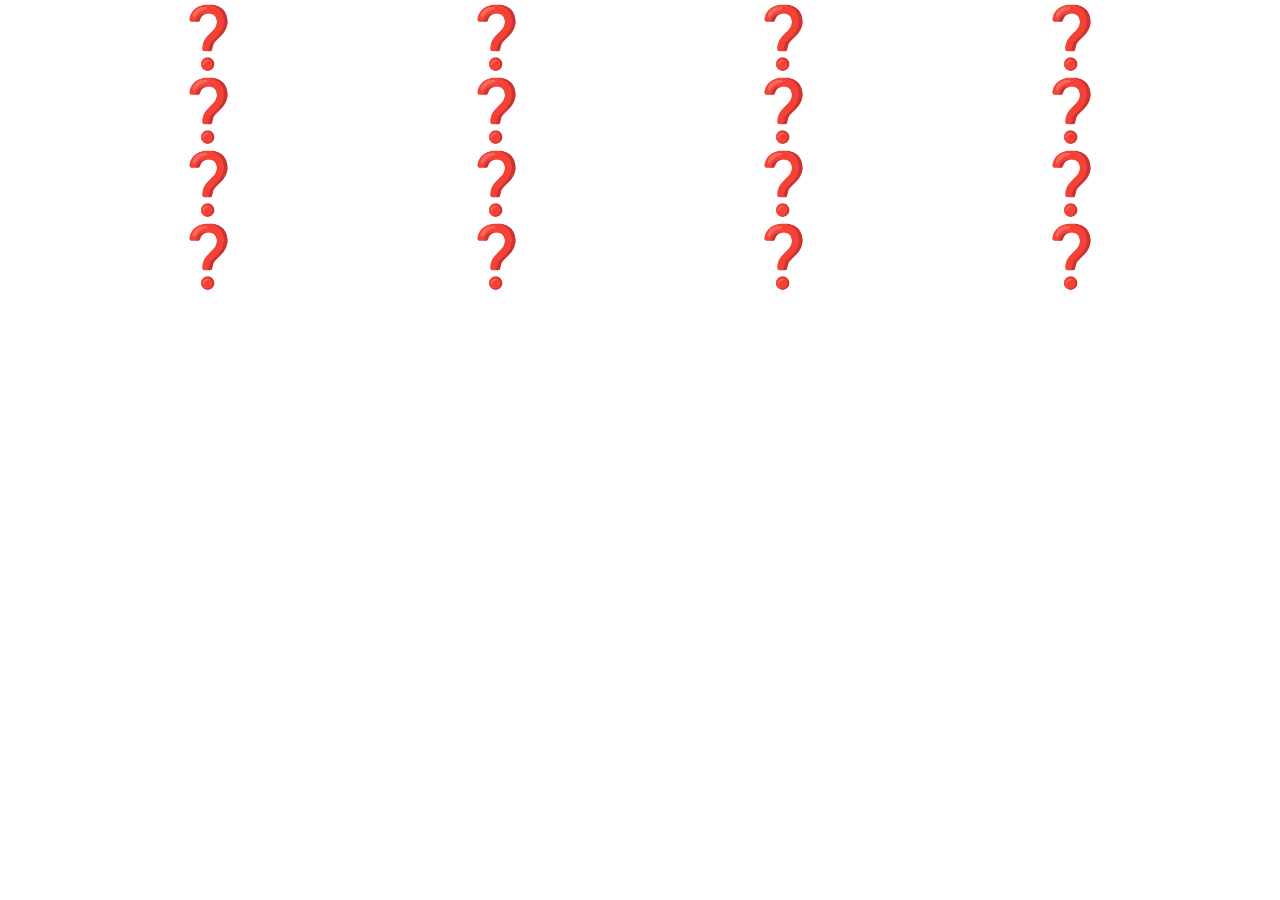
==== index.html @ 3c8aaf77 "simplify things first for cloudfare deploy." ====
<!DOCTYPE html>
<html lang="pt-BR">
<head>
    <meta charset="UTF-8">
    <meta name="viewport" content="width=device-width, initial-scale=1.0">
    <link rel="stylesheet" href="estilo.css">
    <title>Jogo de Memória</title>
</head>
<body>
    <script src="script.js"></script>  
</body>
</html>
---- estilo.css ----
* {
    padding: 0;
    margin: 0;
    box-sizing: border-box;
  }

table {
    width: 90%; 
    margin-left: 5%; 
    margin-right: 5%;
    cursor: pointer;
}
  
td {
    text-align: center;
    vertical-align: center;
}
  
td:hover {
    background-color: #f5f5f5;
}

p {
    display: block;
    width: 100%;
    height: 100%;
    font-size: 45pt;
}
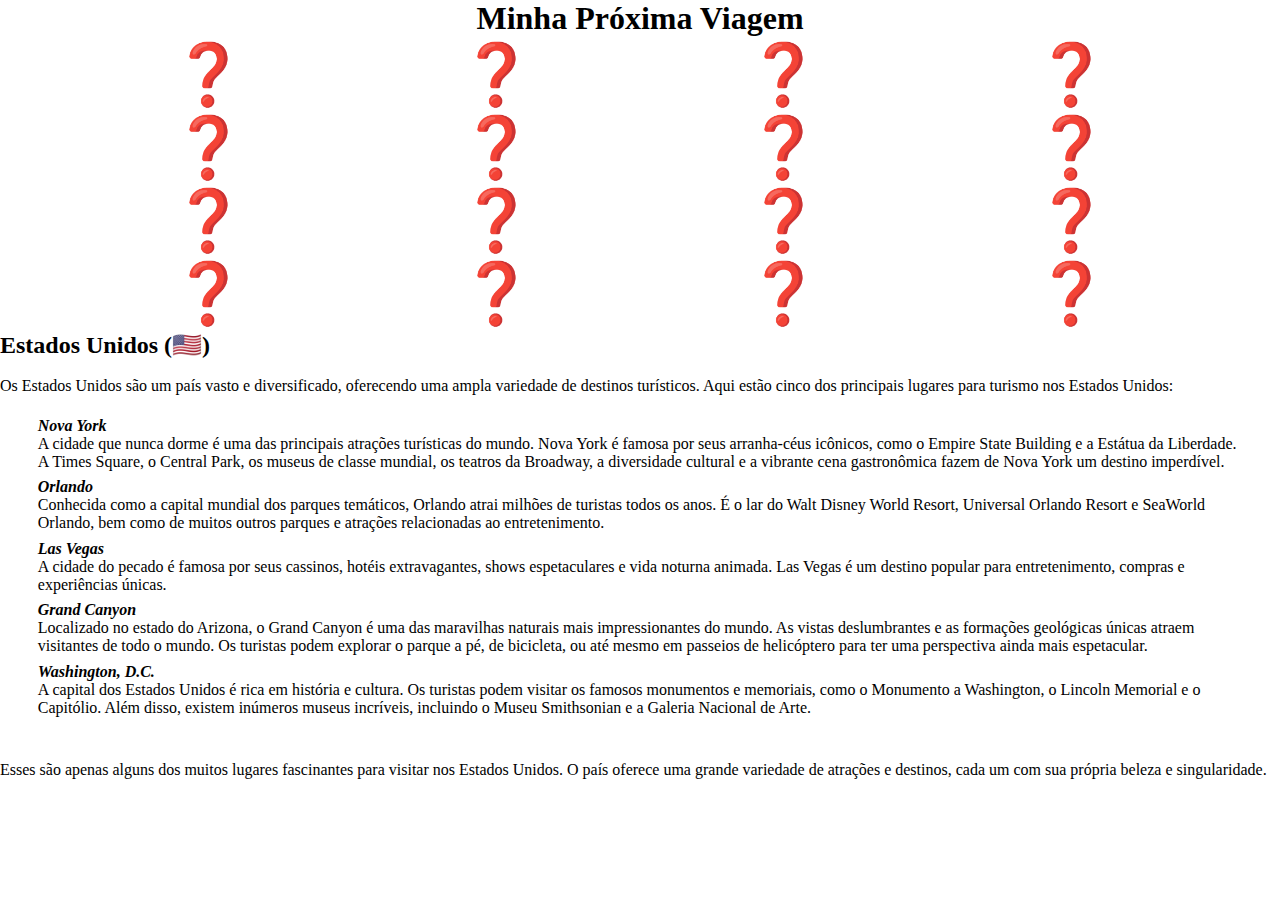
==== commit fa1c4342: "your next trip: initial raw styling" ====
--- a/index.html
+++ b/index.html
@@ -4,9 +4,37 @@
     <meta charset="UTF-8">
     <meta name="viewport" content="width=device-width, initial-scale=1.0">
     <link rel="stylesheet" href="estilo.css">
-    <title>Jogo de Memória</title>
+    <script async src="https://pagead2.googlesyndication.com/pagead/js/adsbygoogle.js?client=ca-pub-1192921749886119" crossorigin="anonymous">
+    </script>
+    <title>Próxima Viagem</title>
 </head>
 <body>
+    <h1 style="text-align: center">Minha Próxima Viagem</h1>
+    <div id="tabela-memo"></div>
+    <div id="meu-banner"></div>
+    <div id="local-viagem">
+        <h2>Estados Unidos (🇺🇸)</h2>
+        <br>
+          Os Estados Unidos são um país vasto e diversificado, oferecendo uma ampla variedade de destinos turísticos. Aqui estão cinco dos principais lugares para turismo nos Estados Unidos:
+        </br>
+        <br/>
+        <dl>
+            <dt><em><b>Nova York</b></em></dt>
+            <dd>A cidade que nunca dorme é uma das principais atrações turísticas do mundo. Nova York é famosa por seus arranha-céus icônicos, como o Empire State Building e a Estátua da Liberdade. A Times Square, o Central Park, os museus de classe mundial, os teatros da Broadway, a diversidade cultural e a vibrante cena gastronômica fazem de Nova York um destino imperdível.</dd>
+            <dt><em><b>Orlando</b></em> </dt>
+            <dd>Conhecida como a capital mundial dos parques temáticos, Orlando atrai milhões de turistas todos os anos. É o lar do Walt Disney World Resort, Universal Orlando Resort e SeaWorld Orlando, bem como de muitos outros parques e atrações relacionadas ao entretenimento.</dd>
+            <dt><em><b>Las Vegas</b></em> </dt>
+            <dd> A cidade do pecado é famosa por seus cassinos, hotéis extravagantes, shows espetaculares e vida noturna animada. Las Vegas é um destino popular para entretenimento, compras e experiências únicas.</dd>
+            <dt><em><b>Grand Canyon</b></em> </dt>
+            <dd>Localizado no estado do Arizona, o Grand Canyon é uma das maravilhas naturais mais impressionantes do mundo. As vistas deslumbrantes e as formações geológicas únicas atraem visitantes de todo o mundo. Os turistas podem explorar o parque a pé, de bicicleta, ou até mesmo em passeios de helicóptero para ter uma perspectiva ainda mais espetacular.</dd>
+            <dt><em><b>Washington, D.C.</b></em></dt>
+            <dd>A capital dos Estados Unidos é rica em história e cultura. Os turistas podem visitar os famosos monumentos e memoriais, como o Monumento a Washington, o Lincoln Memorial e o Capitólio. Além disso, existem inúmeros museus incríveis, incluindo o Museu Smithsonian e a Galeria Nacional de Arte.</dd>
+        </dl>
+        <br/>
+        <br>
+            Esses são apenas alguns dos muitos lugares fascinantes para visitar nos Estados Unidos. O país oferece uma grande variedade de atrações e destinos, cada um com sua própria beleza e singularidade.
+        </br>
+    </div>
     <script src="script.js"></script>  
 </body>
-</html>+</html>
--- a/estilo.css
+++ b/estilo.css
@@ -26,4 +26,21 @@
     height: 100%;
     font-size: 45pt;
 }
-  +
+dl {
+  display: block;
+  margin-top: .1cm;
+  margin-bottom: 0;
+  margin-left: 1cm;
+  margin-right: 1cm;
+}
+
+dt {
+  display: block;
+}
+
+dd {
+    display: block;
+    margin-left: 0;
+    margin-bottom: .2cm;
+}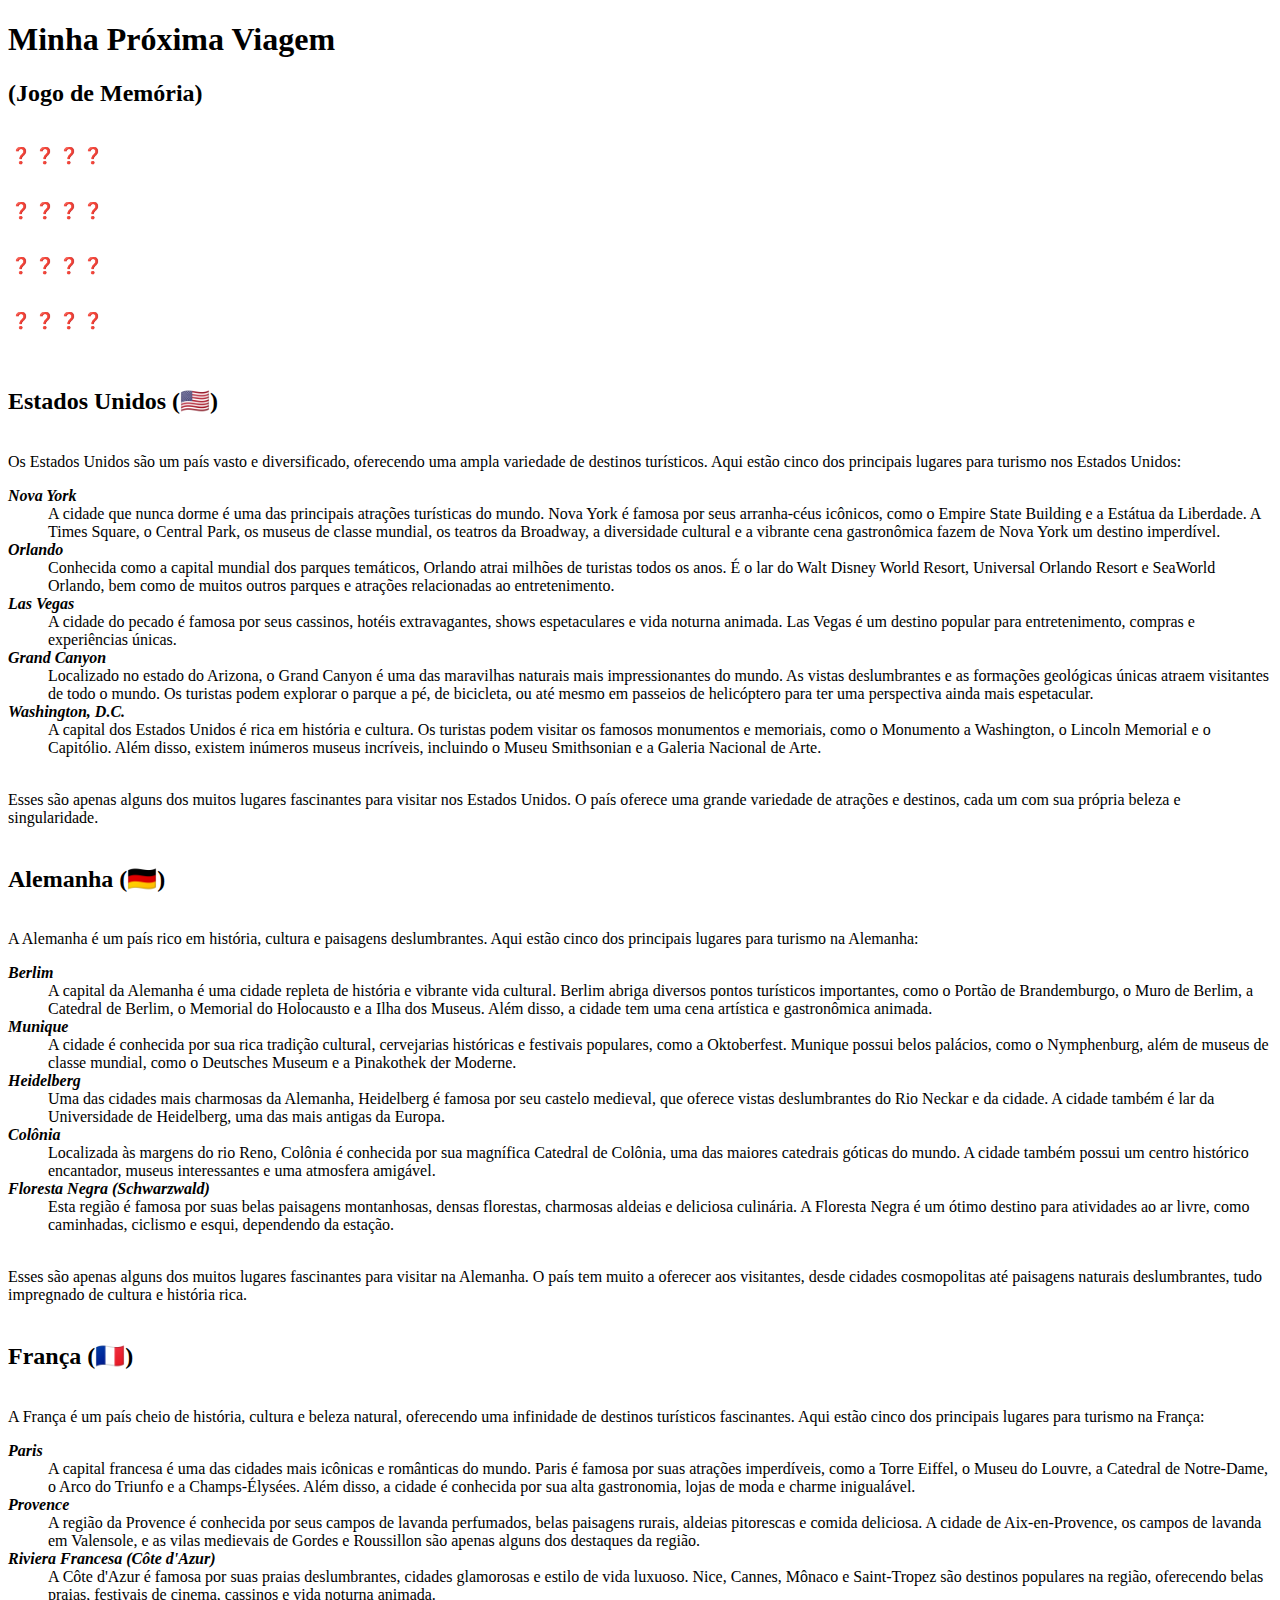
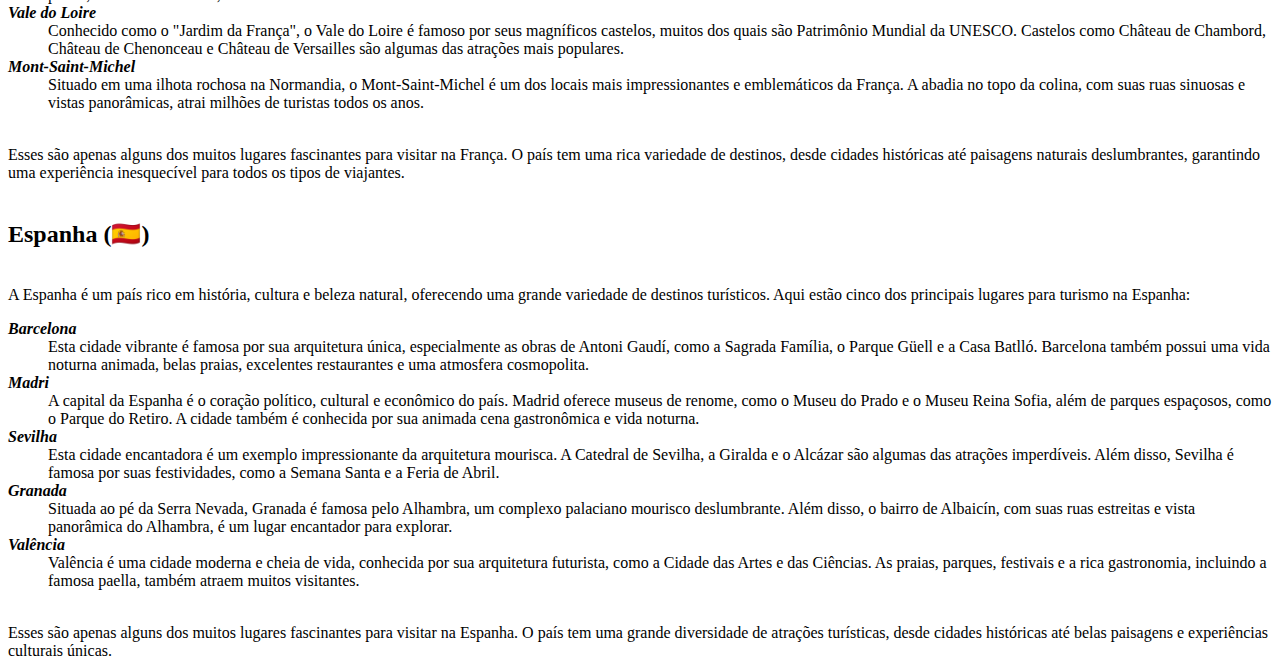
==== commit 3827626c: "New section-based layout." ====
--- a/index.html
+++ b/index.html
@@ -3,38 +3,149 @@
 <head>
     <meta charset="UTF-8">
     <meta name="viewport" content="width=device-width, initial-scale=1.0">
-    <link rel="stylesheet" href="estilo.css">
+    <link rel="stylesheet" href="estilo-novo.css">
     <script async src="https://pagead2.googlesyndication.com/pagead/js/adsbygoogle.js?client=ca-pub-1192921749886119" crossorigin="anonymous">
     </script>
     <title>Próxima Viagem</title>
 </head>
 <body>
-    <h1 style="text-align: center">Minha Próxima Viagem</h1>
-    <div id="tabela-memo"></div>
-    <div id="meu-banner"></div>
-    <div id="local-viagem">
-        <h2>Estados Unidos (🇺🇸)</h2>
-        <br>
-          Os Estados Unidos são um país vasto e diversificado, oferecendo uma ampla variedade de destinos turísticos. Aqui estão cinco dos principais lugares para turismo nos Estados Unidos:
-        </br>
-        <br/>
-        <dl>
-            <dt><em><b>Nova York</b></em></dt>
-            <dd>A cidade que nunca dorme é uma das principais atrações turísticas do mundo. Nova York é famosa por seus arranha-céus icônicos, como o Empire State Building e a Estátua da Liberdade. A Times Square, o Central Park, os museus de classe mundial, os teatros da Broadway, a diversidade cultural e a vibrante cena gastronômica fazem de Nova York um destino imperdível.</dd>
-            <dt><em><b>Orlando</b></em> </dt>
-            <dd>Conhecida como a capital mundial dos parques temáticos, Orlando atrai milhões de turistas todos os anos. É o lar do Walt Disney World Resort, Universal Orlando Resort e SeaWorld Orlando, bem como de muitos outros parques e atrações relacionadas ao entretenimento.</dd>
-            <dt><em><b>Las Vegas</b></em> </dt>
-            <dd> A cidade do pecado é famosa por seus cassinos, hotéis extravagantes, shows espetaculares e vida noturna animada. Las Vegas é um destino popular para entretenimento, compras e experiências únicas.</dd>
-            <dt><em><b>Grand Canyon</b></em> </dt>
-            <dd>Localizado no estado do Arizona, o Grand Canyon é uma das maravilhas naturais mais impressionantes do mundo. As vistas deslumbrantes e as formações geológicas únicas atraem visitantes de todo o mundo. Os turistas podem explorar o parque a pé, de bicicleta, ou até mesmo em passeios de helicóptero para ter uma perspectiva ainda mais espetacular.</dd>
-            <dt><em><b>Washington, D.C.</b></em></dt>
-            <dd>A capital dos Estados Unidos é rica em história e cultura. Os turistas podem visitar os famosos monumentos e memoriais, como o Monumento a Washington, o Lincoln Memorial e o Capitólio. Além disso, existem inúmeros museus incríveis, incluindo o Museu Smithsonian e a Galeria Nacional de Arte.</dd>
-        </dl>
-        <br/>
-        <br>
+    <header>
+        <h1>Minha Próxima Viagem</h1>
+        <h2>(Jogo de Memória)</h2>
+    </header>
+    <section>
+        <div id="tabela-memo"></div>
+        <div id="meu-banner"></div>
+    </section>
+    <br/>
+    <section>
+        <div id="local-viagem1">
+            <h2>Estados Unidos (🇺🇸)</h2>
+            <br>
+                Os Estados Unidos são um país vasto e diversificado, oferecendo uma ampla variedade de destinos turísticos. Aqui estão cinco dos principais lugares para turismo nos Estados Unidos:
+            </br>
+            <dl>
+                <dt><em><b>Nova York</b></em></dt>
+                <dd>A cidade que nunca dorme é uma das principais atrações turísticas do mundo. Nova York é famosa por seus arranha-céus icônicos, como o Empire State Building e a Estátua da Liberdade. A Times Square, o Central Park, os museus de classe mundial, os teatros da Broadway, a diversidade cultural e a vibrante cena gastronômica fazem de Nova York um destino imperdível.</dd>
+                <dt><em><b>Orlando</b></em> </dt>
+                <dd>Conhecida como a capital mundial dos parques temáticos, Orlando atrai milhões de turistas todos os anos. É o lar do Walt Disney World Resort, Universal Orlando Resort e SeaWorld Orlando, bem como de muitos outros parques e atrações relacionadas ao entretenimento.</dd>
+                <dt><em><b>Las Vegas</b></em> </dt>
+                <dd> A cidade do pecado é famosa por seus cassinos, hotéis extravagantes, shows espetaculares e vida noturna animada. Las Vegas é um destino popular para entretenimento, compras e experiências únicas.</dd>
+                <dt><em><b>Grand Canyon</b></em> </dt>
+                <dd>Localizado no estado do Arizona, o Grand Canyon é uma das maravilhas naturais mais impressionantes do mundo. As vistas deslumbrantes e as formações geológicas únicas atraem visitantes de todo o mundo. Os turistas podem explorar o parque a pé, de bicicleta, ou até mesmo em passeios de helicóptero para ter uma perspectiva ainda mais espetacular.</dd>
+                <dt><em><b>Washington, D.C.</b></em></dt>
+                <dd>A capital dos Estados Unidos é rica em história e cultura. Os turistas podem visitar os famosos monumentos e memoriais, como o Monumento a Washington, o Lincoln Memorial e o Capitólio. Além disso, existem inúmeros museus incríveis, incluindo o Museu Smithsonian e a Galeria Nacional de Arte.</dd>
+            </dl>
+            <br>
             Esses são apenas alguns dos muitos lugares fascinantes para visitar nos Estados Unidos. O país oferece uma grande variedade de atrações e destinos, cada um com sua própria beleza e singularidade.
-        </br>
-    </div>
-    <script src="script.js"></script>  
+            </br>
+        </div>
+    </section>
+    <br/>
+    <section>
+        <div id="local-viagem2">
+            <h2>Alemanha (🇩🇪)</h2>
+
+            <br>
+                A Alemanha é um país rico em história, cultura e paisagens deslumbrantes. Aqui estão cinco dos principais lugares para turismo na Alemanha:
+            </br>
+            <dl>
+                <dt><em><b>Berlim</b></em></dt>
+                <dd>
+                 A capital da Alemanha é uma cidade repleta de história e vibrante vida cultural. Berlim abriga diversos pontos turísticos importantes, como o Portão de Brandemburgo, o Muro de Berlim, a Catedral de Berlim, o Memorial do Holocausto e a Ilha dos Museus. Além disso, a cidade tem uma cena artística e gastronômica animada.
+                </dd>
+                <dt><em><b>Munique</b></em></dt>
+                <dd>
+                    A cidade é conhecida por sua rica tradição cultural, cervejarias históricas e festivais populares, como a Oktoberfest. Munique possui belos palácios, como o Nymphenburg, além de museus de classe mundial, como o Deutsches Museum e a Pinakothek der Moderne.
+                </dd>
+                <dt><em><b>Heidelberg</b></em></dt>
+                <dd>
+                 Uma das cidades mais charmosas da Alemanha, Heidelberg é famosa por seu castelo medieval, que oferece vistas deslumbrantes do Rio Neckar e da cidade. A cidade também é lar da Universidade de Heidelberg, uma das mais antigas da Europa.
+                </dd>
+                <dt><em><b>Colônia</b></em></dt>
+                <dd>
+                 Localizada às margens do rio Reno, Colônia é conhecida por sua magnífica Catedral de Colônia, uma das maiores catedrais góticas do mundo. A cidade também possui um centro histórico encantador, museus interessantes e uma atmosfera amigável.
+                </dd>
+                <dt><em><b>Floresta Negra (Schwarzwald)</b></em></dt>
+                <dd>
+                    Esta região é famosa por suas belas paisagens montanhosas, densas florestas, charmosas aldeias e deliciosa culinária. A Floresta Negra é um ótimo destino para atividades ao ar livre, como caminhadas, ciclismo e esqui, dependendo da estação.
+                </dd>
+            </dl>
+            <br>Esses são apenas alguns dos muitos lugares fascinantes para visitar na Alemanha. O país tem muito a oferecer aos visitantes, desde cidades cosmopolitas até paisagens naturais deslumbrantes, tudo impregnado de cultura e história rica.
+            </br>
+        </div>
+    </section>
+    <br/>
+    <section>
+        <div id="local-viagem3">
+            <h2> França (🇫🇷)</h2>
+
+            <br>
+                A França é um país cheio de história, cultura e beleza natural, oferecendo uma infinidade de destinos turísticos fascinantes. Aqui estão cinco dos principais lugares para turismo na França:
+            </br>
+            <dl>
+                <dt><em><b>Paris</b></em></dt>
+                <dd>
+                    A capital francesa é uma das cidades mais icônicas e românticas do mundo. Paris é famosa por suas atrações imperdíveis, como a Torre Eiffel, o Museu do Louvre, a Catedral de Notre-Dame, o Arco do Triunfo e a Champs-Élysées. Além disso, a cidade é conhecida por sua alta gastronomia, lojas de moda e charme inigualável.                </dd>
+                <dt><em><b>Provence</b></em></dt>
+                <dd>
+                    A região da Provence é conhecida por seus campos de lavanda perfumados, belas paisagens rurais, aldeias pitorescas e comida deliciosa. A cidade de Aix-en-Provence, os campos de lavanda em Valensole, e as vilas medievais de Gordes e Roussillon são apenas alguns dos destaques da região.
+                </dd>
+                <dt><em><b>Riviera Francesa (Côte d'Azur)</b></em></dt>
+                <dd>
+                    A Côte d'Azur é famosa por suas praias deslumbrantes, cidades glamorosas e estilo de vida luxuoso. Nice, Cannes, Mônaco e Saint-Tropez são destinos populares na região, oferecendo belas praias, festivais de cinema, cassinos e vida noturna animada.
+                </dd>
+                <dt><em><b>Vale do Loire</b></em></dt>
+                <dd>
+                    Conhecido como o "Jardim da França", o Vale do Loire é famoso por seus magníficos castelos, muitos dos quais são Patrimônio Mundial da UNESCO. Castelos como Château de Chambord, Château de Chenonceau e Château de Versailles são algumas das atrações mais populares.
+                </dd>
+                <dt><em><b>Mont-Saint-Michel</b></em></dt>
+                <dd>
+                    Situado em uma ilhota rochosa na Normandia, o Mont-Saint-Michel é um dos locais mais impressionantes e emblemáticos da França. A abadia no topo da colina, com suas ruas sinuosas e vistas panorâmicas, atrai milhões de turistas todos os anos.
+                </dd>
+            </dl>
+            <br>
+                Esses são apenas alguns dos muitos lugares fascinantes para visitar na França. O país tem uma rica variedade de destinos, desde cidades históricas até paisagens naturais deslumbrantes, garantindo uma experiência inesquecível para todos os tipos de viajantes.
+            </br>
+        </div>
+    </section>
+   <br/>
+    <section>
+        <div id="local-viagem4">
+            <h2> Espanha (🇪🇸)</h2>
+
+            <br>
+                A Espanha é um país rico em história, cultura e beleza natural, oferecendo uma grande variedade de destinos turísticos. Aqui estão cinco dos principais lugares para turismo na Espanha:
+            </br>
+            <dl>
+                <dt><em><b>Barcelona</b></em></dt>
+                <dd>
+                    Esta cidade vibrante é famosa por sua arquitetura única, especialmente as obras de Antoni Gaudí, como a Sagrada Família, o Parque Güell e a Casa Batlló. Barcelona também possui uma vida noturna animada, belas praias, excelentes restaurantes e uma atmosfera cosmopolita.
+                <dt><em><b>Madri</b></em></dt>
+                <dd>
+                    A capital da Espanha é o coração político, cultural e econômico do país. Madrid oferece museus de renome, como o Museu do Prado e o Museu Reina Sofia, além de parques espaçosos, como o Parque do Retiro. A cidade também é conhecida por sua animada cena gastronômica e vida noturna.
+                </dd>
+                <dt><em><b>Sevilha</b></em></dt>
+                <dd>
+                    Esta cidade encantadora é um exemplo impressionante da arquitetura mourisca. A Catedral de Sevilha, a Giralda e o Alcázar são algumas das atrações imperdíveis. Além disso, Sevilha é famosa por suas festividades, como a Semana Santa e a Feria de Abril.
+
+                </dd>
+                <dt><em><b>Granada</b></em></dt>
+                <dd>
+                    Situada ao pé da Serra Nevada, Granada é famosa pelo Alhambra, um complexo palaciano mourisco deslumbrante. Além disso, o bairro de Albaicín, com suas ruas estreitas e vista panorâmica do Alhambra, é um lugar encantador para explorar.
+
+                </dd>
+                <dt><em><b>Valência</b></em></dt>
+                <dd>
+                    Valência é uma cidade moderna e cheia de vida, conhecida por sua arquitetura futurista, como a Cidade das Artes e das Ciências. As praias, parques, festivais e a rica gastronomia, incluindo a famosa paella, também atraem muitos visitantes.
+
+                </dd>
+            </dl>
+            <br>
+                Esses são apenas alguns dos muitos lugares fascinantes para visitar na Espanha. O país tem uma grande diversidade de atrações turísticas, desde cidades históricas até belas paisagens e experiências culturais únicas.
+            </br>
+        </div>
+    </section>
+     <script src="script.js"></script>
 </body>
 </html>
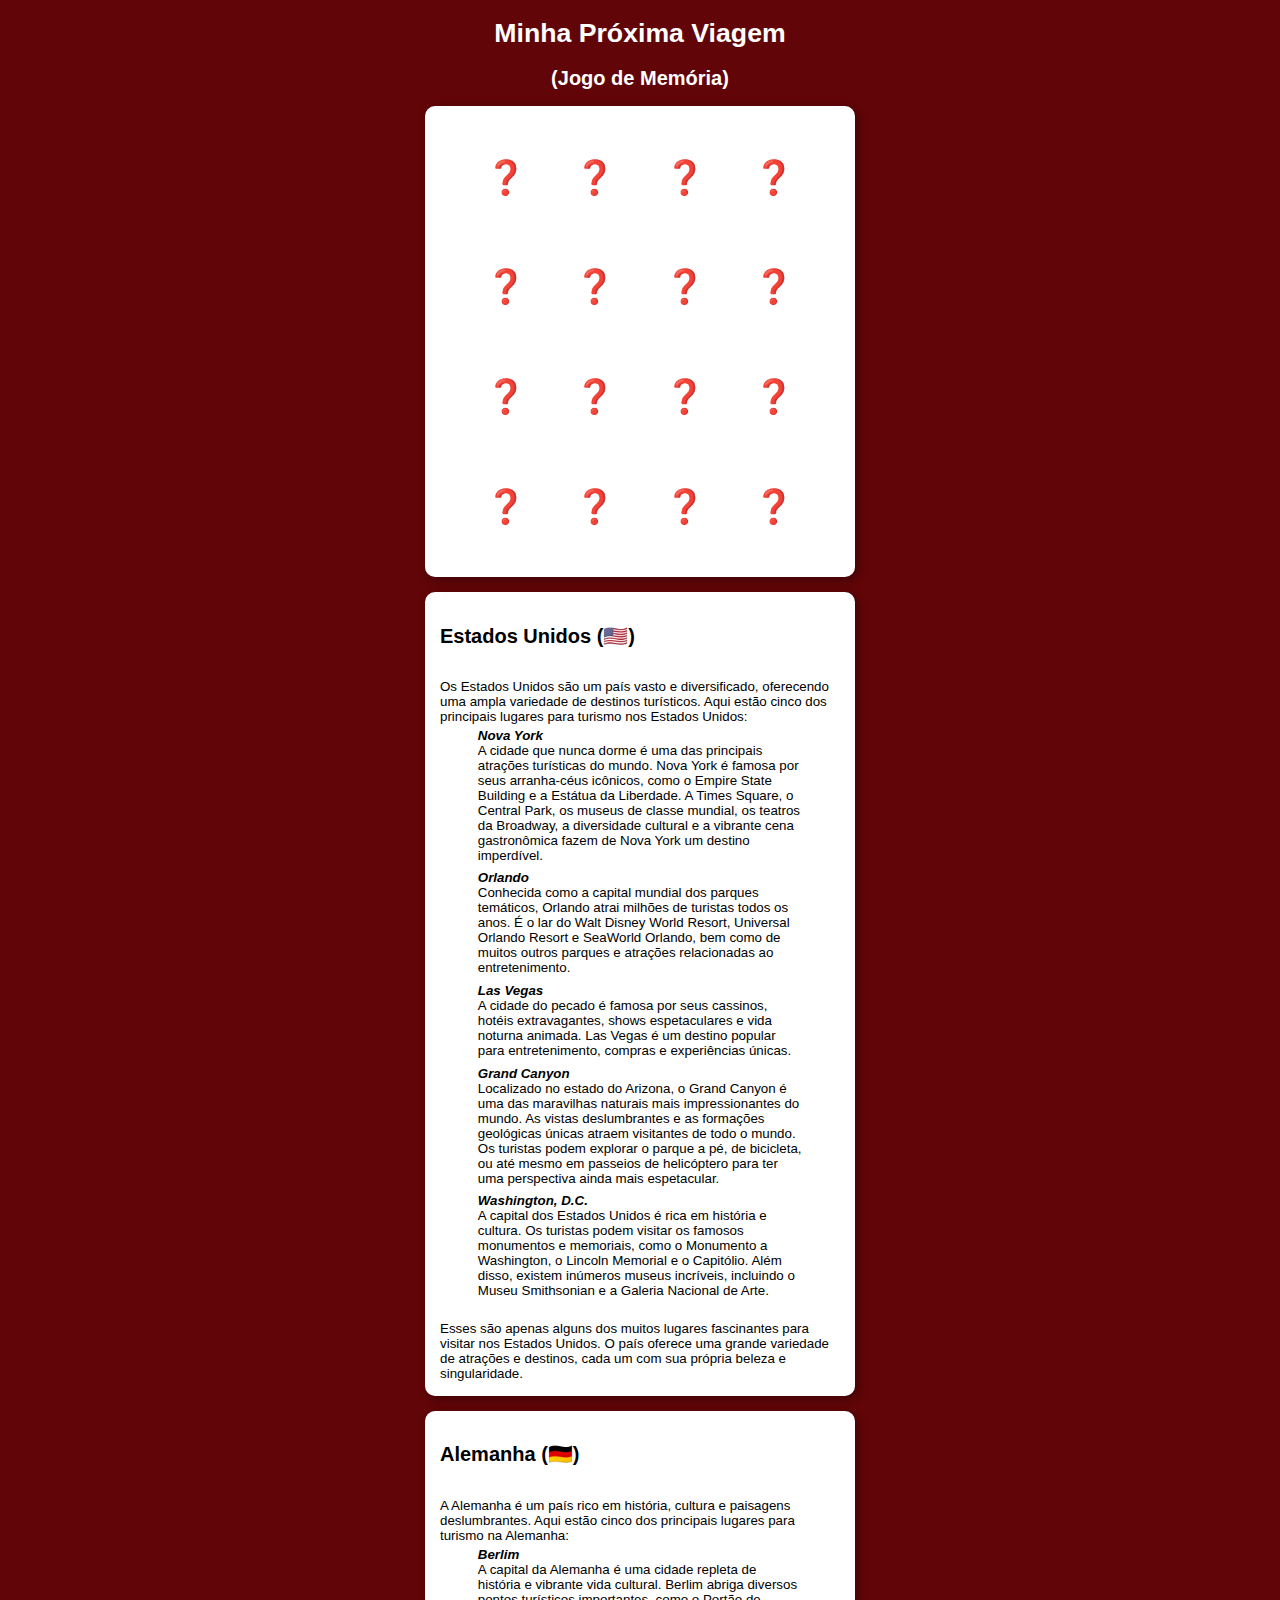
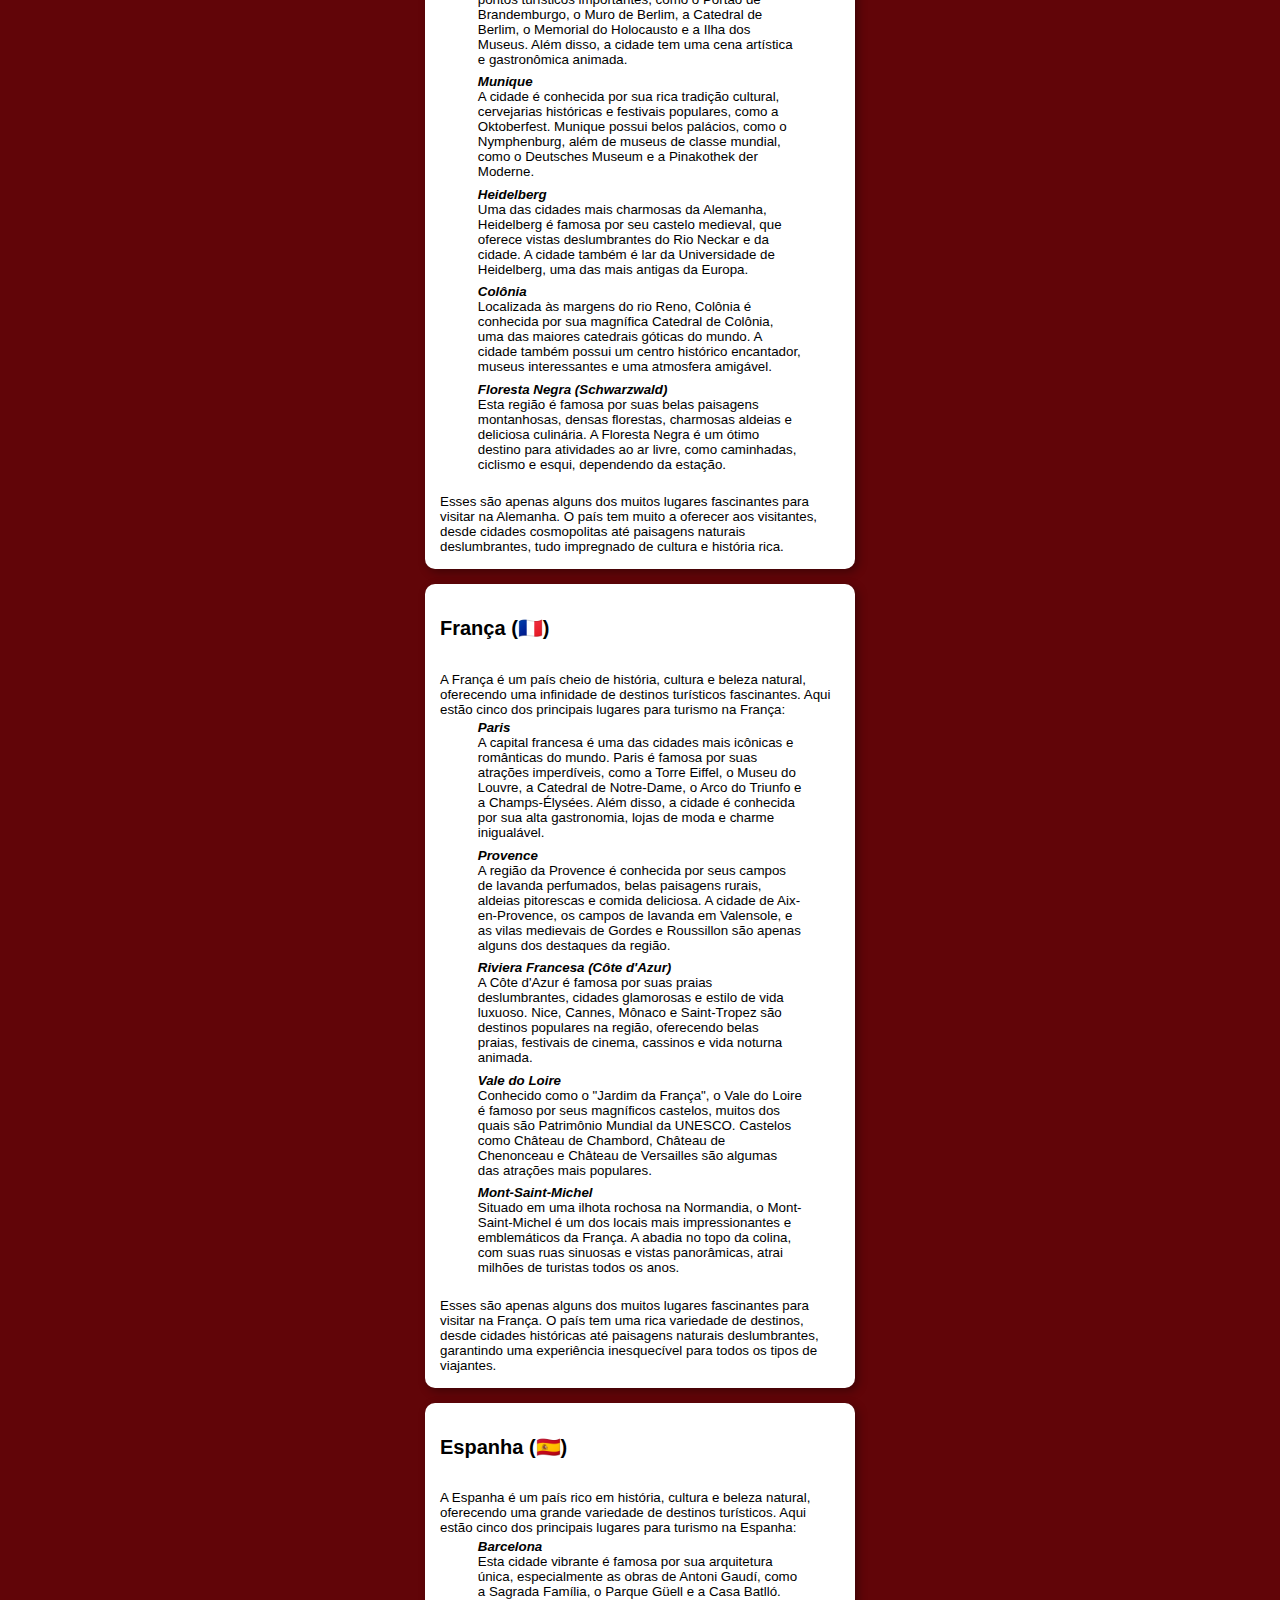
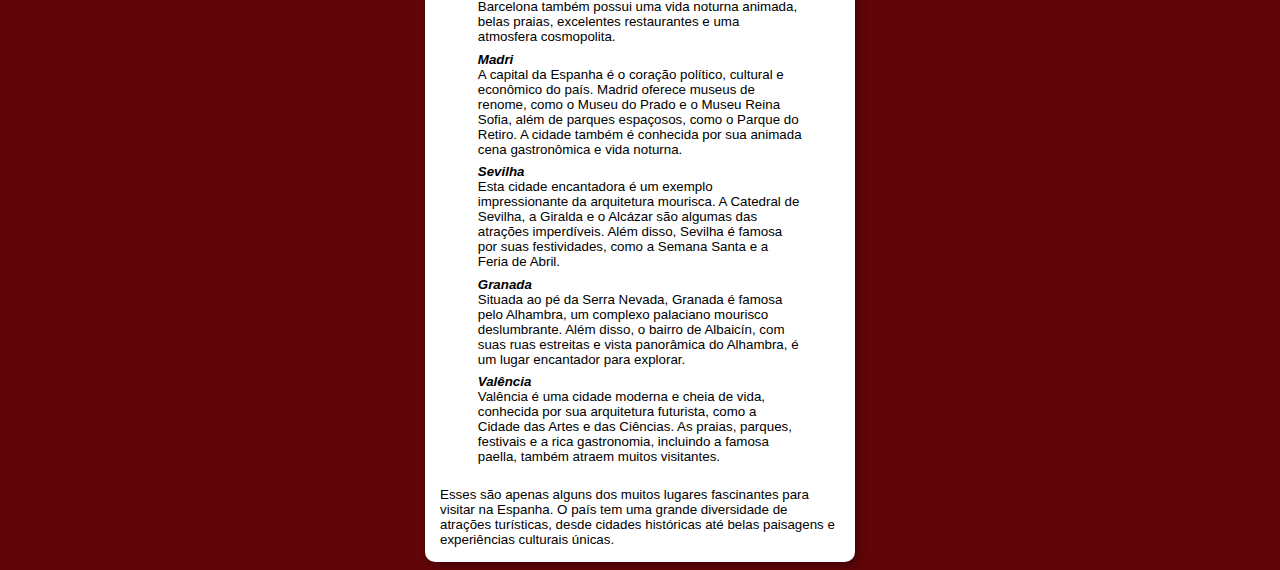
==== commit 8b7807b1: "Minor typo fix." ====
--- a/index.html
+++ b/index.html
@@ -3,7 +3,7 @@
 <head>
     <meta charset="UTF-8">
     <meta name="viewport" content="width=device-width, initial-scale=1.0">
-    <link rel="stylesheet" href="estilo-novo.css">
+    <link rel="stylesheet" href="estilo.css">
     <script async src="https://pagead2.googlesyndication.com/pagead/js/adsbygoogle.js?client=ca-pub-1192921749886119" crossorigin="anonymous">
     </script>
     <title>Próxima Viagem</title>
--- a/estilo.css
+++ b/estilo.css
@@ -0,0 +1,61 @@
+body {
+    background: rgb(97, 5, 8);
+    font: normal 10pt Arial;
+}
+header {
+    color: white;
+    text-align: center;
+}
+section {
+    background: white;
+    border-radius: 10px;
+    padding: 15px;
+    width: 400px;
+    margin: auto;
+    box-shadow: 3px 3px 10px rgba(0, 0, 0, 0.361);
+}
+footer {
+    color: white;
+    text-align: center;
+    font-style: italic;
+}
+
+table {
+    width: 90%;
+    margin-left: 5%;
+    margin-right: 5%;
+    cursor: pointer;
+    font: normal 25pt Arial;
+}
+
+tr {
+    margin-top: 1%;
+    margin-bottom: .5%;
+}
+
+td {
+    text-align: center;
+    vertical-align: center;
+}
+
+td:hover {
+    background-color: #f5f5f5;
+}
+
+dl {
+  display: block;
+  margin-top: .1cm;
+  margin-bottom: 0;
+  margin-left: 1cm;
+  margin-right: 1cm;
+}
+
+dt {
+  display: block;
+}
+
+dd {
+    display: block;
+    margin-left: 0;
+    margin-bottom: .2cm;
+}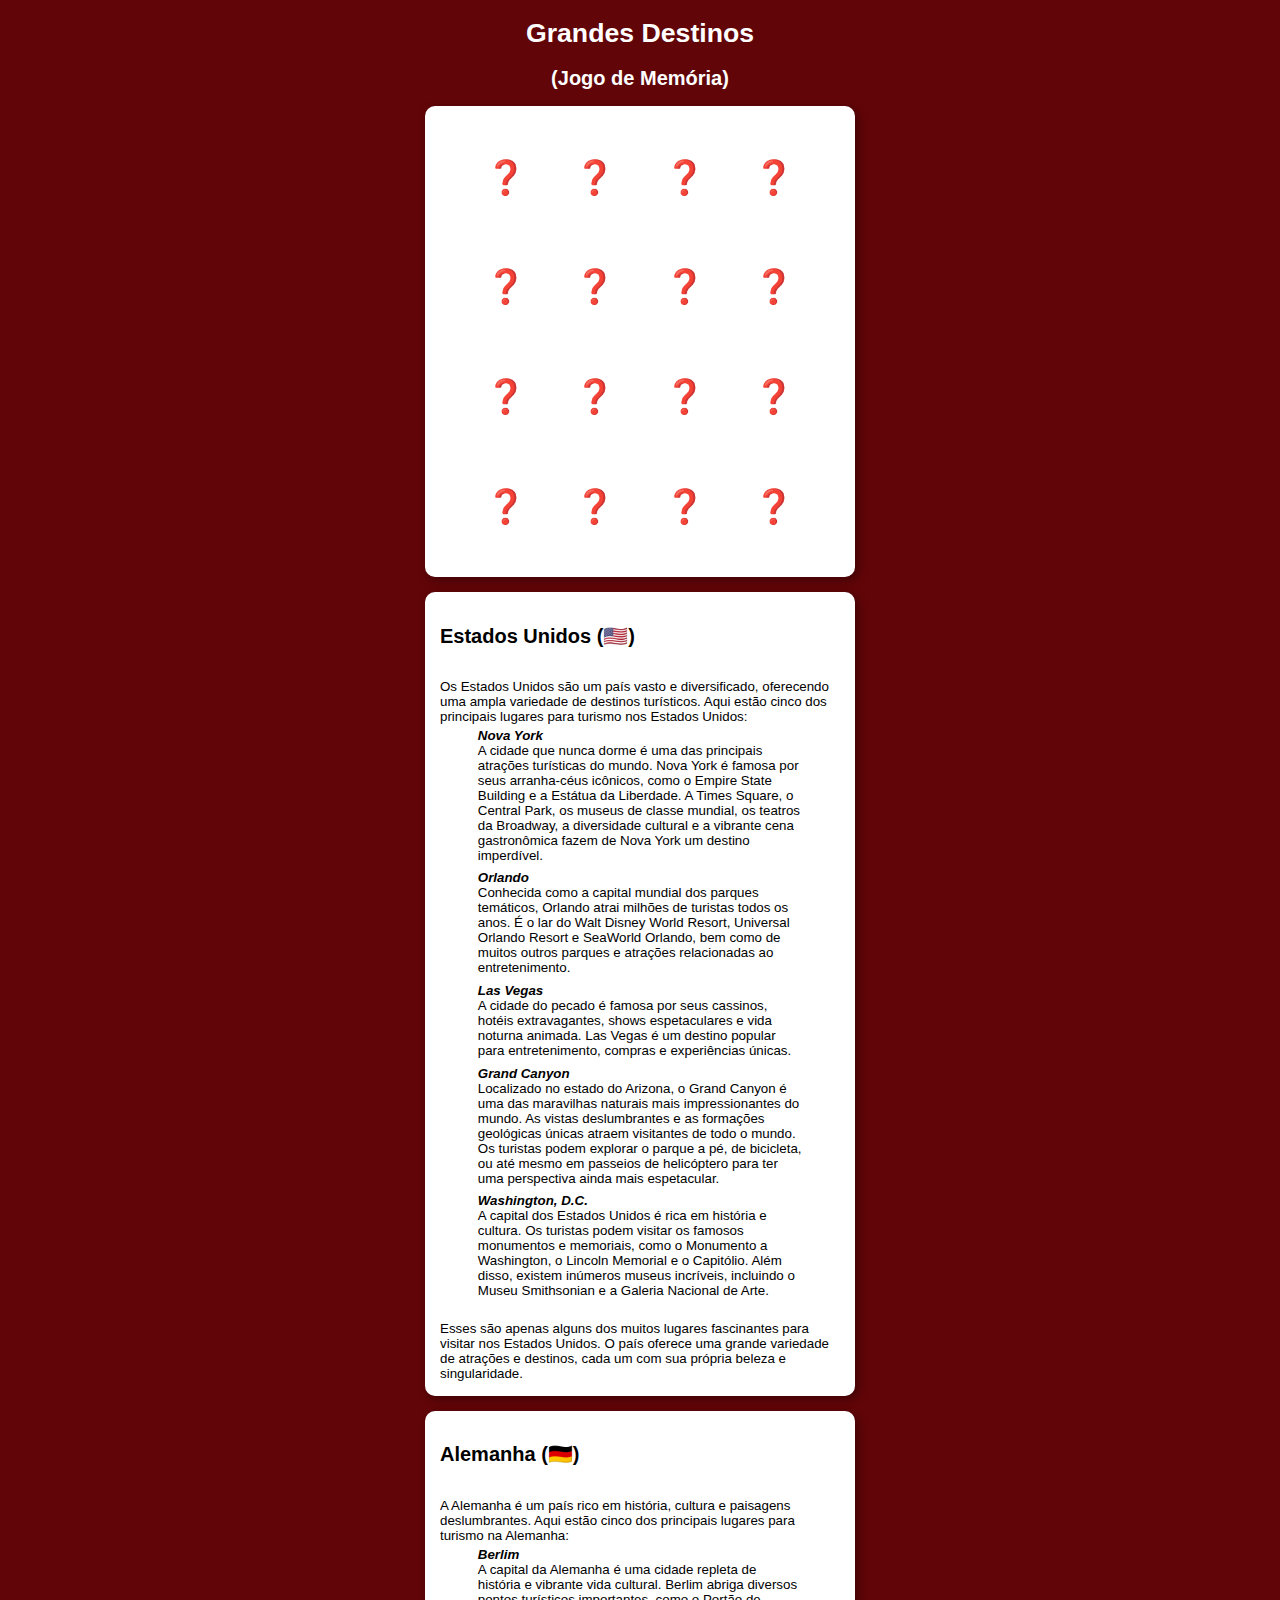
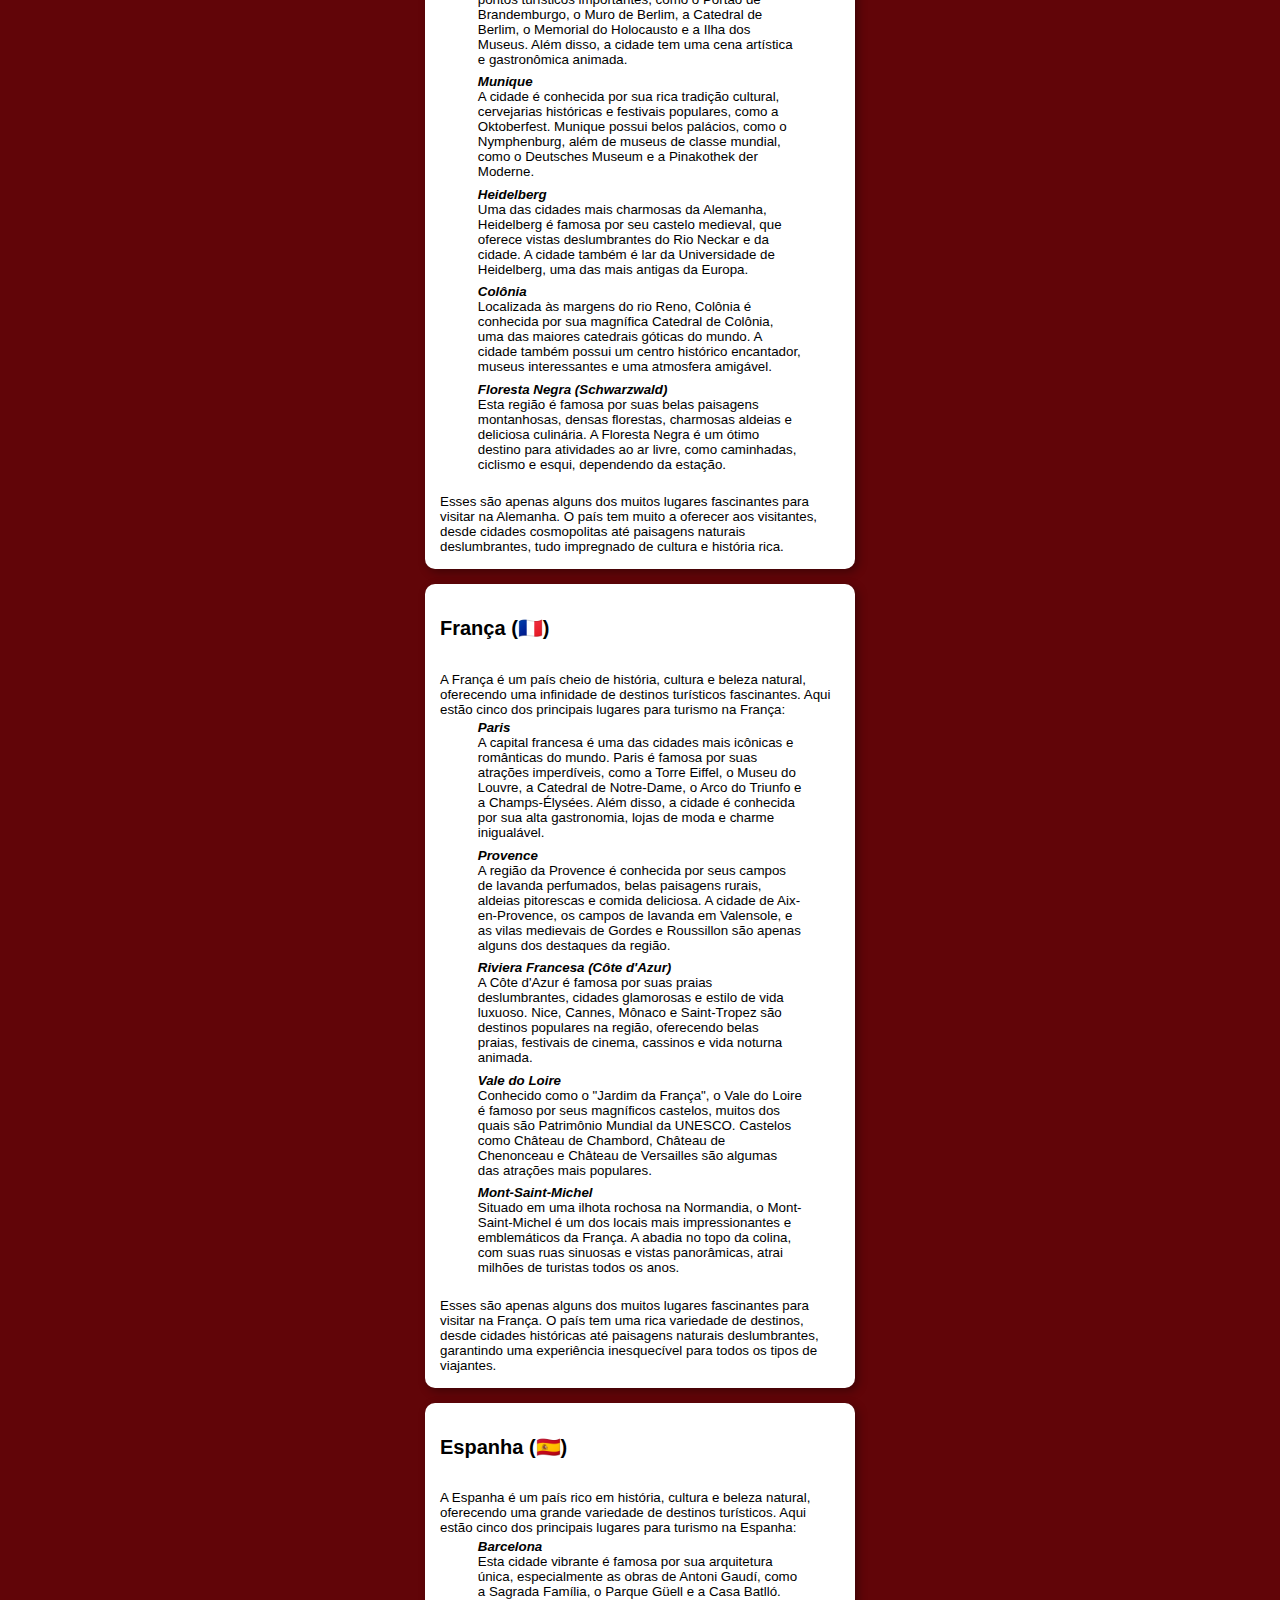
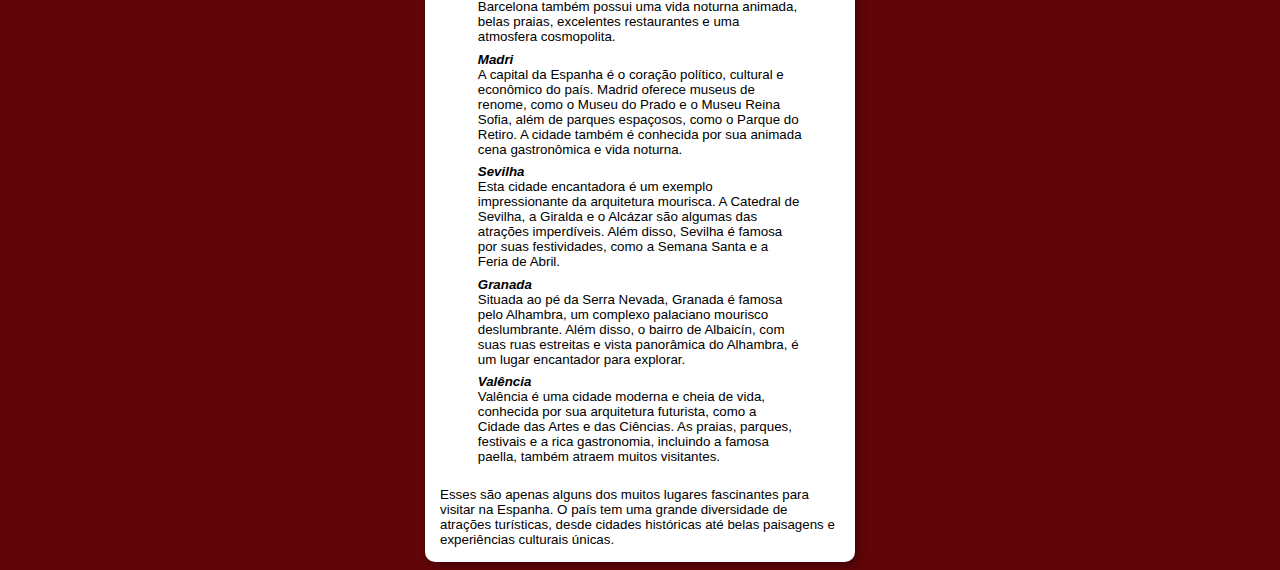
==== commit 418cfa88: "changing site's title to 'grandes-destinos.com'" ====
--- a/index.html
+++ b/index.html
@@ -4,13 +4,20 @@
     <meta charset="UTF-8">
     <meta name="viewport" content="width=device-width, initial-scale=1.0">
     <link rel="stylesheet" href="estilo.css">
+    <link rel="apple-touch-icon" sizes="180x180" href="/apple-touch-icon.png">
+    <link rel="icon" type="image/png" sizes="32x32" href="/favicon-32x32.png">
+    <link rel="icon" type="image/png" sizes="16x16" href="/favicon-16x16.png">
+    <link rel="manifest" href="/site.webmanifest">
+    <link rel="mask-icon" href="/safari-pinned-tab.svg" color="#5bbad5">
+    <meta name="msapplication-TileColor" content="#da532c">
+    <meta name="theme-color" content="#ffffff">
     <script async src="https://pagead2.googlesyndication.com/pagead/js/adsbygoogle.js?client=ca-pub-1192921749886119" crossorigin="anonymous">
     </script>
-    <title>Próxima Viagem</title>
+    <title>Grandes Destinos</title>
 </head>
 <body>
     <header>
-        <h1>Minha Próxima Viagem</h1>
+        <h1>Grandes Destinos</h1>
         <h2>(Jogo de Memória)</h2>
     </header>
     <section>
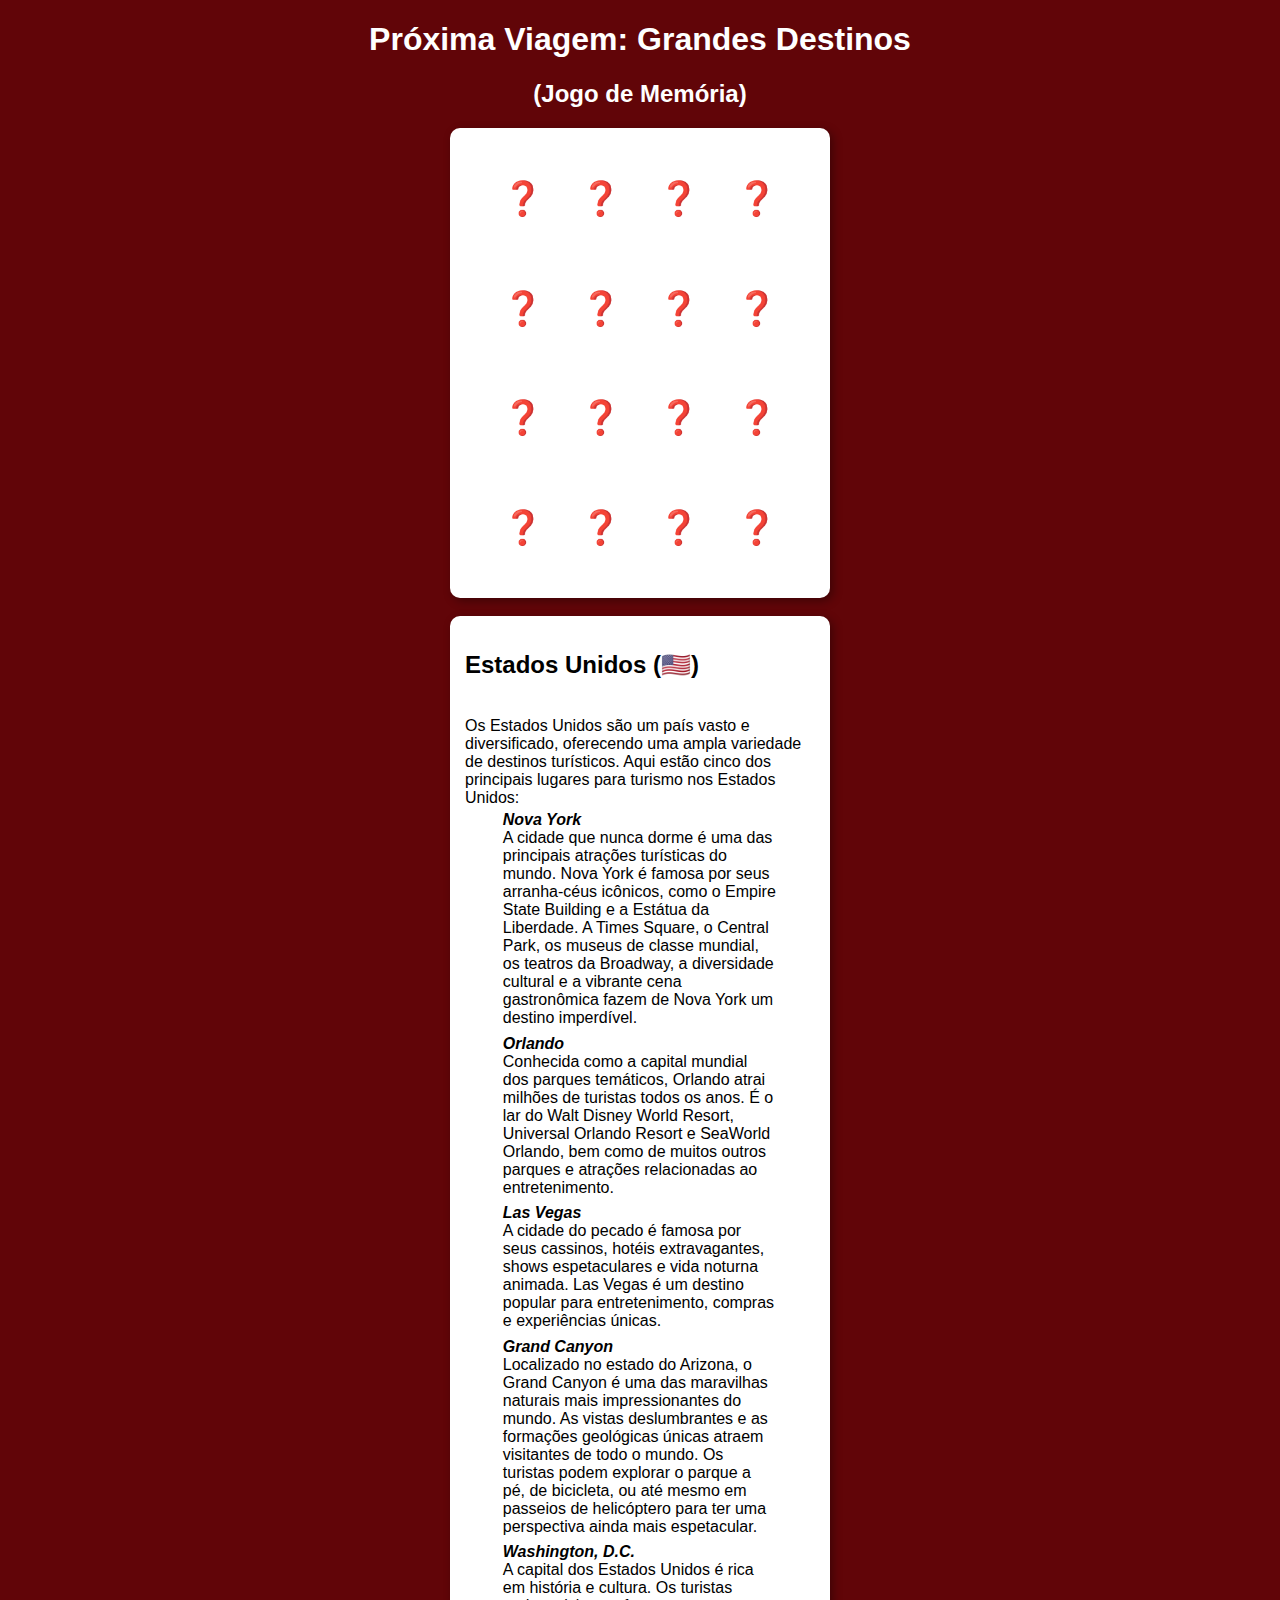
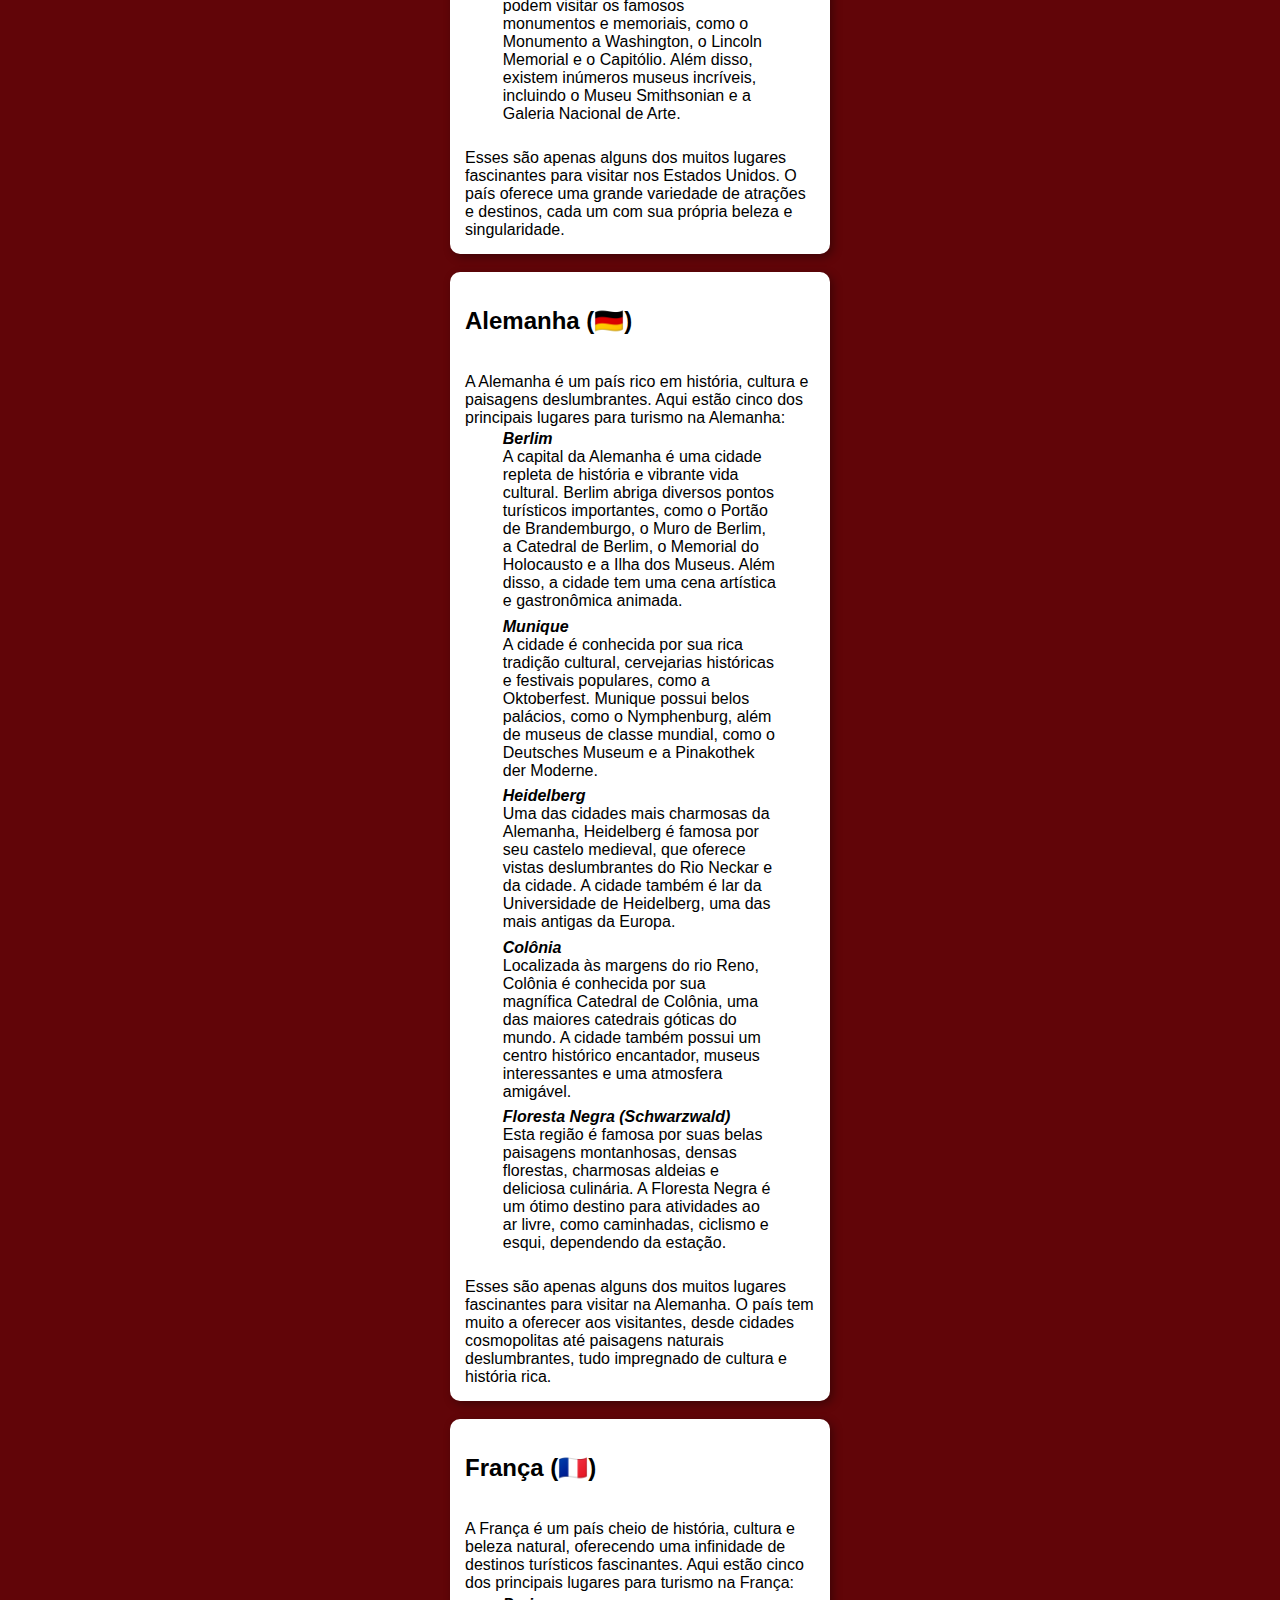
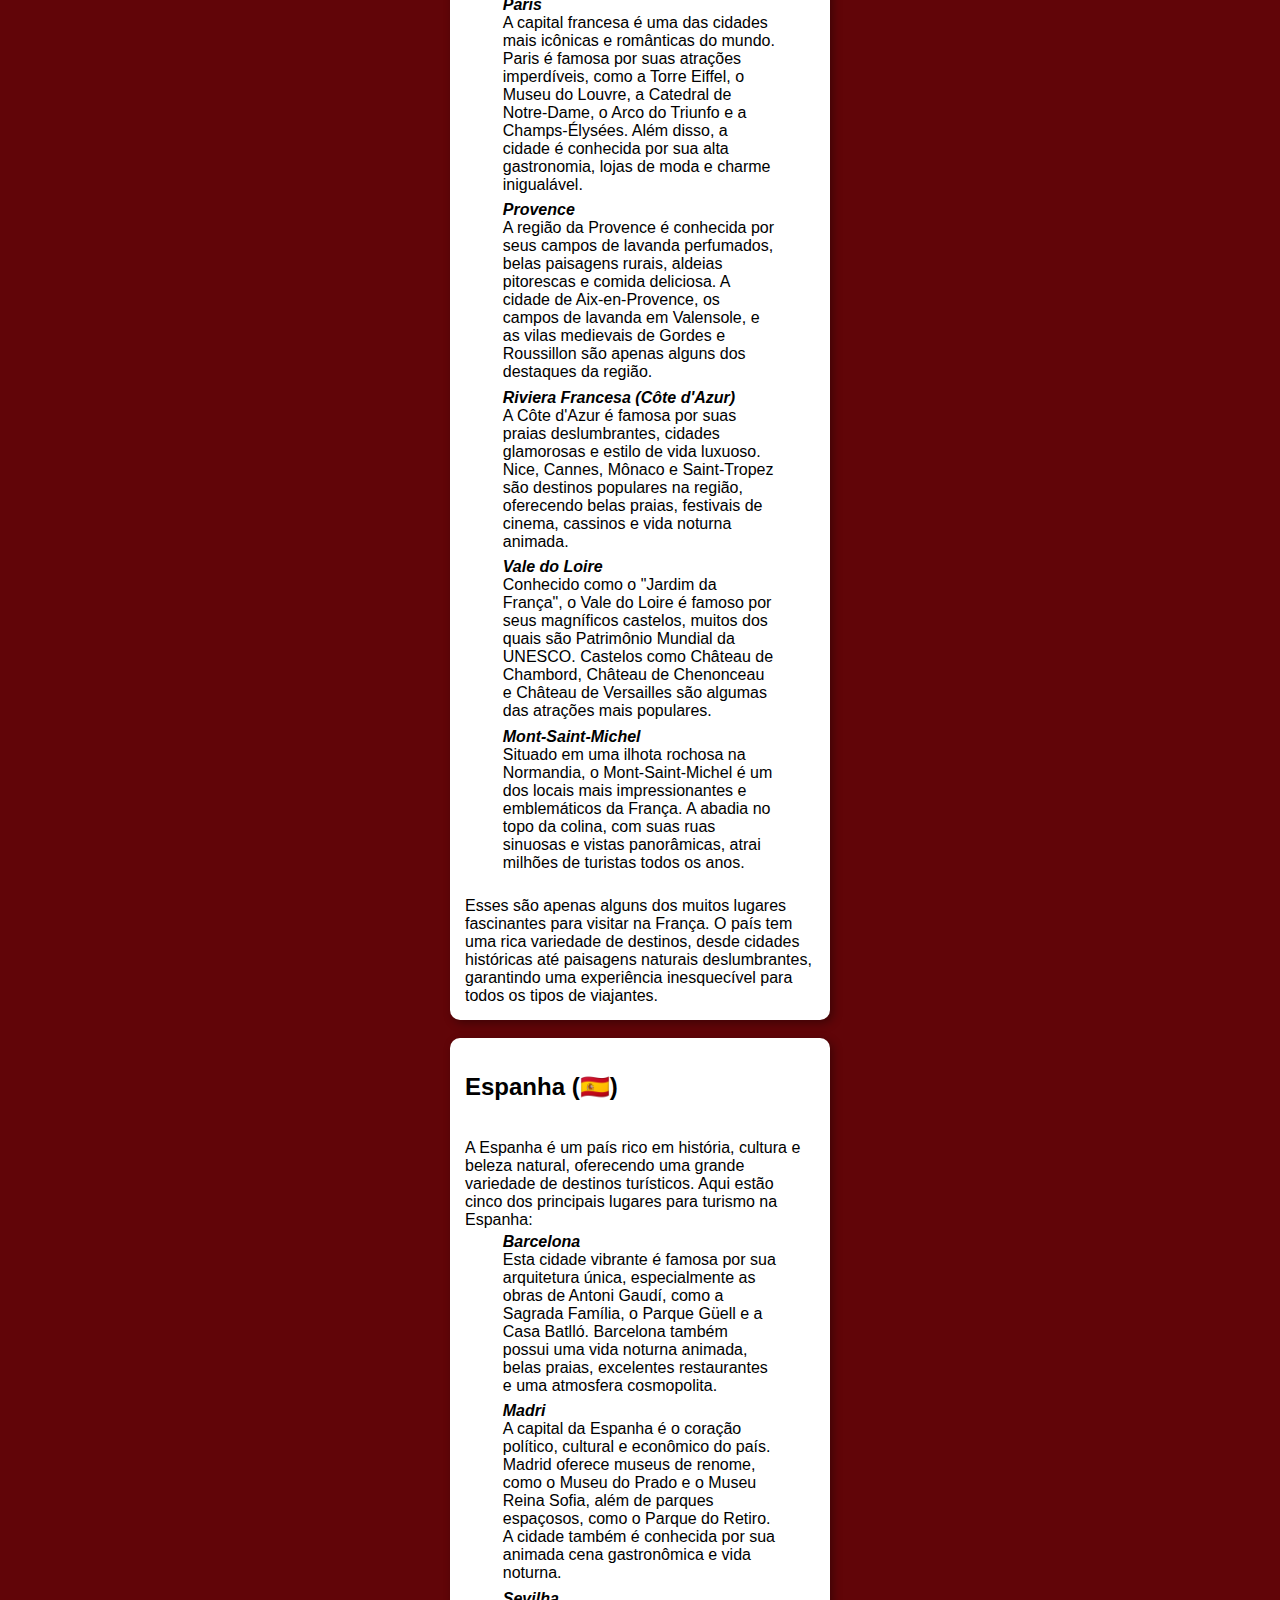
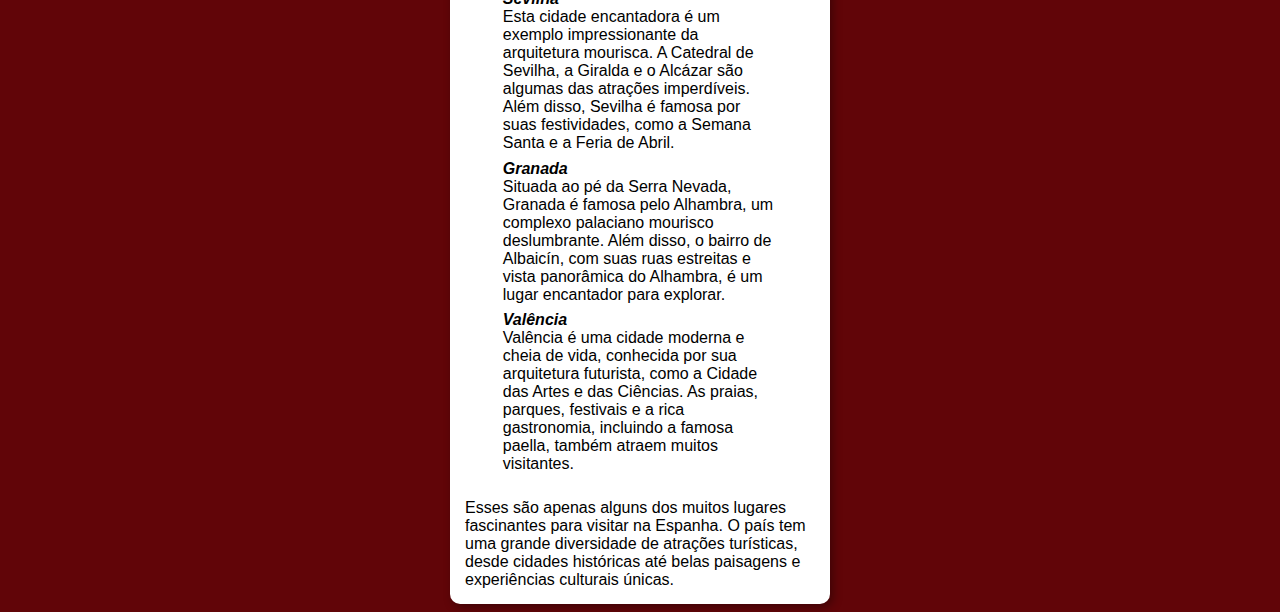
==== commit 144aee39: "added <meta> description, and finetuned a few style parms." ====
--- a/index.html
+++ b/index.html
@@ -3,6 +3,7 @@
 <head>
     <meta charset="UTF-8">
     <meta name="viewport" content="width=device-width, initial-scale=1.0">
+    <meta name="description" content="Seu site para escolher a viagem dos sonhos.">
     <link rel="stylesheet" href="estilo.css">
     <link rel="apple-touch-icon" sizes="180x180" href="/apple-touch-icon.png">
     <link rel="icon" type="image/png" sizes="32x32" href="/favicon-32x32.png">
@@ -17,7 +18,7 @@
 </head>
 <body>
     <header>
-        <h1>Grandes Destinos</h1>
+        <h1>Próxima Viagem: Grandes Destinos</h1>
         <h2>(Jogo de Memória)</h2>
     </header>
     <section>
--- a/estilo.css
+++ b/estilo.css
@@ -1,6 +1,6 @@
 body {
     background: rgb(97, 5, 8);
-    font: normal 10pt Arial;
+    font: normal 12pt Arial;
 }
 header {
     color: white;
@@ -10,7 +10,7 @@
     background: white;
     border-radius: 10px;
     padding: 15px;
-    width: 400px;
+    width: 350px;
     margin: auto;
     box-shadow: 3px 3px 10px rgba(0, 0, 0, 0.361);
 }
